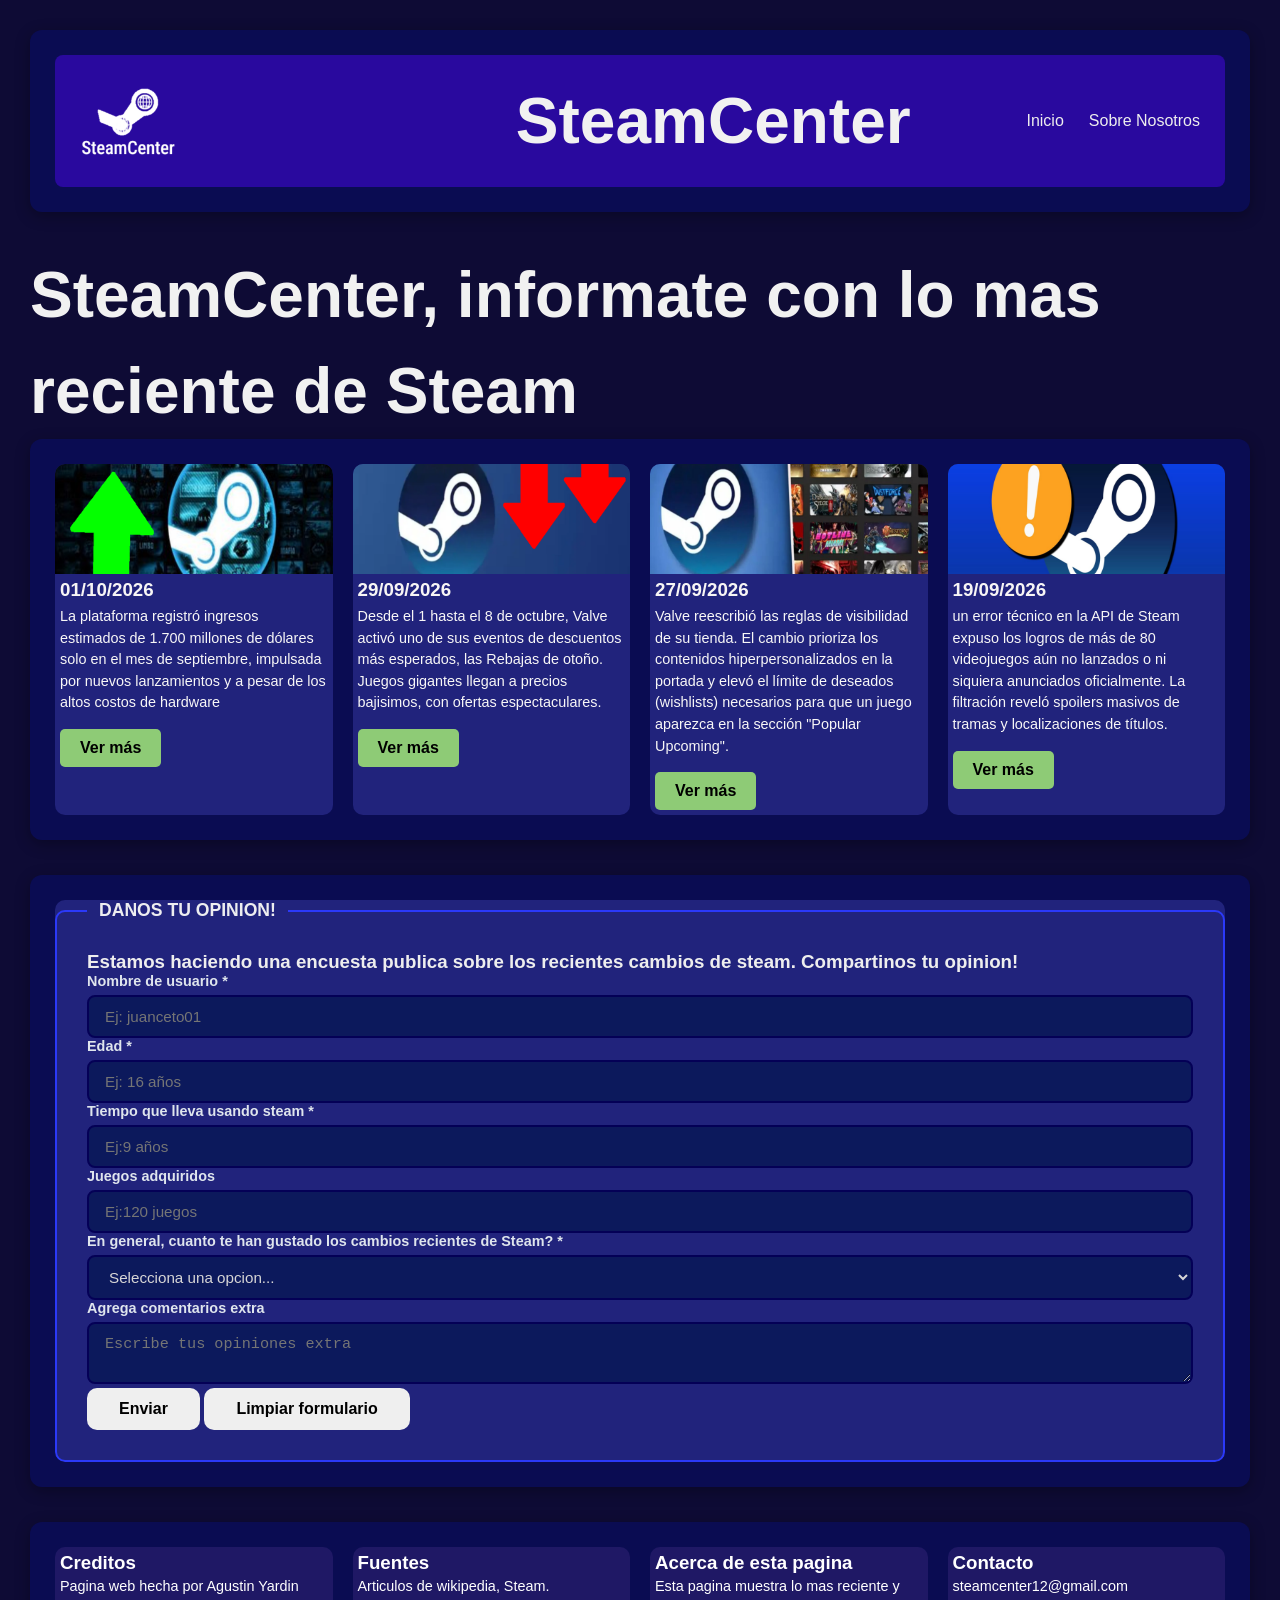
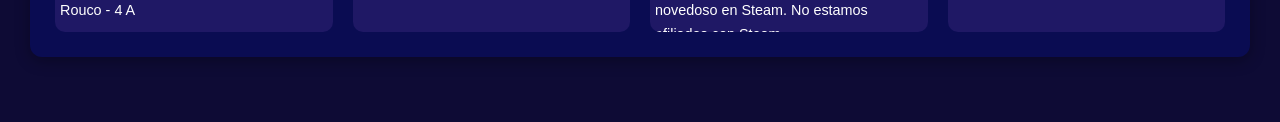
==== index.html @ f84e84ba "Primer commit" ====
<!DOCTYPE html>
<html lang="es">
<head>
    <meta charset="UTF-8">
    <meta name="viewport" content="width=device-width, initial-scale=1.0">
    <title>SteamCenter</title>
    <link rel="stylesheet" href="styles.css">
</head>
<body>





    <section>
        <nav class="navbar">
            <div class="logo"><img src="img/steamcenter.png
                " alt="steamcenter"
width="30%"></div>
<h4>SteamCenter</h4>
            <ul class="paginas">
                <li><a href="index.html">Inicio</a></li>
                <li><a href="informacion.html">Sobre Nosotros</a></li>
 
            </ul>
        </nav>
    </section>



<h4>SteamCenter, informate con lo mas reciente de Steam</h4>




             
    </div>
  </section>

    <section>
        <div class="card-container">
            <div class="card">
                <div class="card-img">
                    <img src="img/steamsube.png" alt="windows">
                </div>
                <div class="card-body">
                    <h3>01/10/2026</h3>
                    <p> La plataforma registró ingresos estimados de 1.700 millones de dólares solo en el mes de septiembre, impulsada por nuevos lanzamientos y a pesar de los altos costos de hardware</p>
                    <a href="noticia1.html">
                    <button>Ver más </button>
                    </a>
                </div>
            </div>
            <div class="card">
                <div class="card-img">
                    <img src="img/steambaj.png"  alt="android">
                </div>
                <div class="card-body">
                    <h3>29/09/2026</h3>
                    <p>Desde el 1 hasta el 8 de octubre, Valve activó uno de sus eventos de descuentos más esperados, las Rebajas de otoño. Juegos gigantes llegan a precios bajisimos, con ofertas espectaculares.</p>
                    <a href="noticia2.html">
                    <button>Ver más </button>
                    </a>
                </div>
            </div>
            <div class="card">
                <div class="card-img">
                        <img src="img/steamjuegos.png" alt="iOS">
                </div>

                <div class="card-body">
                    <h3>27/09/2026</h3>
                    <p>Valve reescribió las reglas de visibilidad de su tienda. El cambio prioriza los contenidos hiperpersonalizados en la portada y elevó el límite de deseados (wishlists) necesarios para que un juego aparezca en la sección "Popular Upcoming".</p>
                    <a href="noticia3.html">
                    <button>Ver más </button>
                    </a>
                </div>
            </div>
                        <div class="card">
                <div class="card-img" 
                >
                        <img src="img/steamerror.png" alt="linux">
                </div>
                <div class="card-body">
                    <h3>19/09/2026</h3>
                    <p>un error técnico en la API de Steam expuso los logros de más de 80 videojuegos aún no lanzados o ni siquiera anunciados oficialmente. La filtración reveló spoilers masivos de tramas y localizaciones de títulos.</p>
                    <a href="noticia4.html">
                    <button>Ver más </button>
                    </a>
                </div>
            </div>
        </div>
    </section>
      <section>
    <div class="card-container">
        <div class="card">
                <form action="#" method="POST" id="registroForm">
  <fieldset>
                <legend>DANOS TU OPINION!</legend>
    <h3>Estamos haciendo una encuesta publica sobre los recientes cambios de steam. Compartinos tu opinion!</h2>
                <div>
                    <label for="nombre">Nombre de usuario *</label>
                    <input type="text" id="nombre" name="nombre" placeholder="Ej: juanceto01" required>
                </div>
            <div>
                    <label for="edad">Edad *</label>
                    <input type="text" id="edad" name="edad" placeholder="Ej: 16 años" required>
                </div>
                <div>
                    <label for="tiempo">Tiempo que lleva usando steam *</label>
                    <input type="text" id="tiempo" name="tiempo" placeholder="Ej:9 años" required>
                </div>


                <div>
                    <label for="juegos">Juegos adquiridos</label>
                    <input type="text" id="juegos" name="juegos" placeholder="Ej:120 juegos" required>
                </div>
                  <div>
                    <label for="opinion1">En general, cuanto te han gustado los cambios recientes de Steam? *</label>
                    <select id="opinion1" name="opinion1" required>
                        <option value="">Selecciona una opcion...</option>
                        <option value="MU">Mucho</option>
                        <option value="bi">Estan bien</option>
                        <option value="po">Poco</option>
                        <option value="NA">Nada</option>
                   
                    </select>
                    <label for="opinion2">Agrega comentarios extra</label>
                    <textarea id="opinion2" name="opinion2" placeholder="Escribe tus opiniones extra" ></textarea>
                </div>
                            <div>
                <button type="submit">Enviar</button>
                <button type="reset">Limpiar formulario</button>
            </div>
           
        </section>
</form>
    <section>
        <div class="card-container">
            <div class="card2">
                <div class="card-body2">
                    <h3>Creditos</h3>
                    <p>Pagina web hecha por Agustin Yardin Rouco - 4 A</p>
                </div>
            </div>
            <div class="card2">

                <div class="card-body2">
                    <h3>Fuentes</h3>
                    <p>Articulos de wikipedia, Steam.</p>

                </div>
            </div>
            <div class="card2">

                <div class="card-body2">
                    <h3>Acerca de esta pagina</h3>
                    <p>Esta pagina muestra lo mas reciente y novedoso en Steam. No estamos afiliados con Steam.</p>

                </div>
            </div>
                        <div class="card2">
                <div class="card-body2">                
                    <h3>Contacto</h3>
                    <p>steamcenter12@gmail.com</p>

            </div>
             </div>
        </div>
    </section>



</body>
</html>
---- styles.css ----
* {
    margin: 0;
    padding: 0;
    box-sizing: border-box;
}

body {
    font-family: 'Segoe UI', Tahoma, Geneva, Verdana, sans-serif;
    background: #0e0b35;
    color: #eee;
    padding: 30px;
}

h1 {
    text-align: center;
    margin-bottom: 40px;
    color: #dcdbdb;
}

h2 {
    margin-bottom: 15px;
    color: #5f5f5f;
    font-size: 1.2rem;
}

section {
    background: #0a0c52;
    border-radius: 12px;
    padding: 25px;
    margin-bottom: 35px;
    box-shadow: 0 4px 15px rgba(0, 0, 0, 0.3);
}

.section {
    background: #130e51;
    border-radius: 12px;
    padding: 25px;
    margin-bottom: 35px;
    box-shadow: 0 4px 15px rgba(0, 0, 0, 0.3);
    display: flex; 
    justify-content: flex-end;
    
}

.flex-container {
    display: flex;
    gap: 10px;
    background: #161667;
    border-radius: 8px;
    padding: 15px;
    min-height: 100px;
}





.navbar {
    display: flex;
    justify-content: space-between;
    align-items: center;
    background: #29099e;
    border-radius: 8px;
    padding: 15px 25px;
}

.navbar .logo {
    font-size: 1.5rem;
    font-weight: bold;
}
.navbar .paginas {
    display: flex;
    gap: 25px;
    list-style: none;
    margin: 0;                      
    padding: 0;                     
}

.navbar .paginas a {
    color: #eee;
    text-decoration: none;
    transition: color 0.2s;
}


.card-container {
    display: flex;
    gap: 20px;
    flex-wrap: wrap;
}

.card {
    flex: 1 1 125px;
    background: #21237c;
    border-radius: 10px;
    overflow: hidden;

}
.card2 {
    flex:1 1 125px;
    background: #1f1865;
    border-radius: 10px;
    overflow: hidden;

}
.card-body2 {
    padding: 5px;
    height: 45px;
    margin-bottom: 40px;
}

.card-body2 h3 {
    margin-bottom: 0px;
    color: #ffffff;
}

.card-body2 p {
    font-size: 0.9rem;
    color: #ffffff;
    line-height: 1.5rem;
    

}


.card-img {
    height: 110px;
    width: 100%;

}
.card-img img {
    width: 100%;     /* Estira la imagen a lo ancho de la tarjeta */
    height: 110px;   /* Le da el alto exacto para que no se pase */
}


.card-body {
    padding: 5px;

}

.card-body h3 {
    margin-bottom: 5px;
    color: #f7f5f5;
}

.card-body p {
    font-size: 0.9rem;
    color: #f8f7f7;
    line-height: 1.5;
}

.card-body button {
    margin-top: 15px;
    background: #8ecb76;
    color: #000000;
    border: none;
    padding: 10px 20px;
    border-radius: 5px;
    font-weight: bold;
    
}

h4 {

    font-size: 4rem;
    color: #f1f1f1;
    line-height: 1.5;

}



.card-img2 img {
    height: 100%;
    width: 100%;
    

}
fieldset {
    border: 2px solid #2b39f9;         
    border-radius: 10px;                
    padding: 30px;                  
}
legend {
    font-weight: 700;       
    font-size: 1.1rem;       
    color: #ededf0;         
    padding: 0 0.75rem;     
    display: flex;
    align-items: center;    
    gap: 0.5rem;             
}
label {
    display: block;         
    font-weight: 600;        
    font-size: 0.9rem;       
    color: #dfe5ed;           
    margin-bottom: 0.35rem;   
    cursor: pointer;          
}
button {
    font-family: inherit;          /* hereda la fuente del body */
    font-size: 1rem;               /* 16px */
    font-weight: 600;              /* semi-negrita */
    padding: 0.75rem 2rem;         /* relleno vertical | horizontal */
    border: none;
    border-radius: 10px;           /* esquinas redondeadas */
    cursor: pointer;               /* mano al pasar el mouse */
    display: inline-flex;
    align-items: center;
    justify-content: center;
    gap: 0.5rem;
}

input[type="text"],
select,
textarea {
    width: 100%;                     
    padding: 0.7rem 1rem;            
    border: 2px solid #040056;       
    border-radius: 8px;              
    font-size: 0.95rem;

    color: #d7d6d6;
    background: #0c195c;              
    outline: none;                   
}
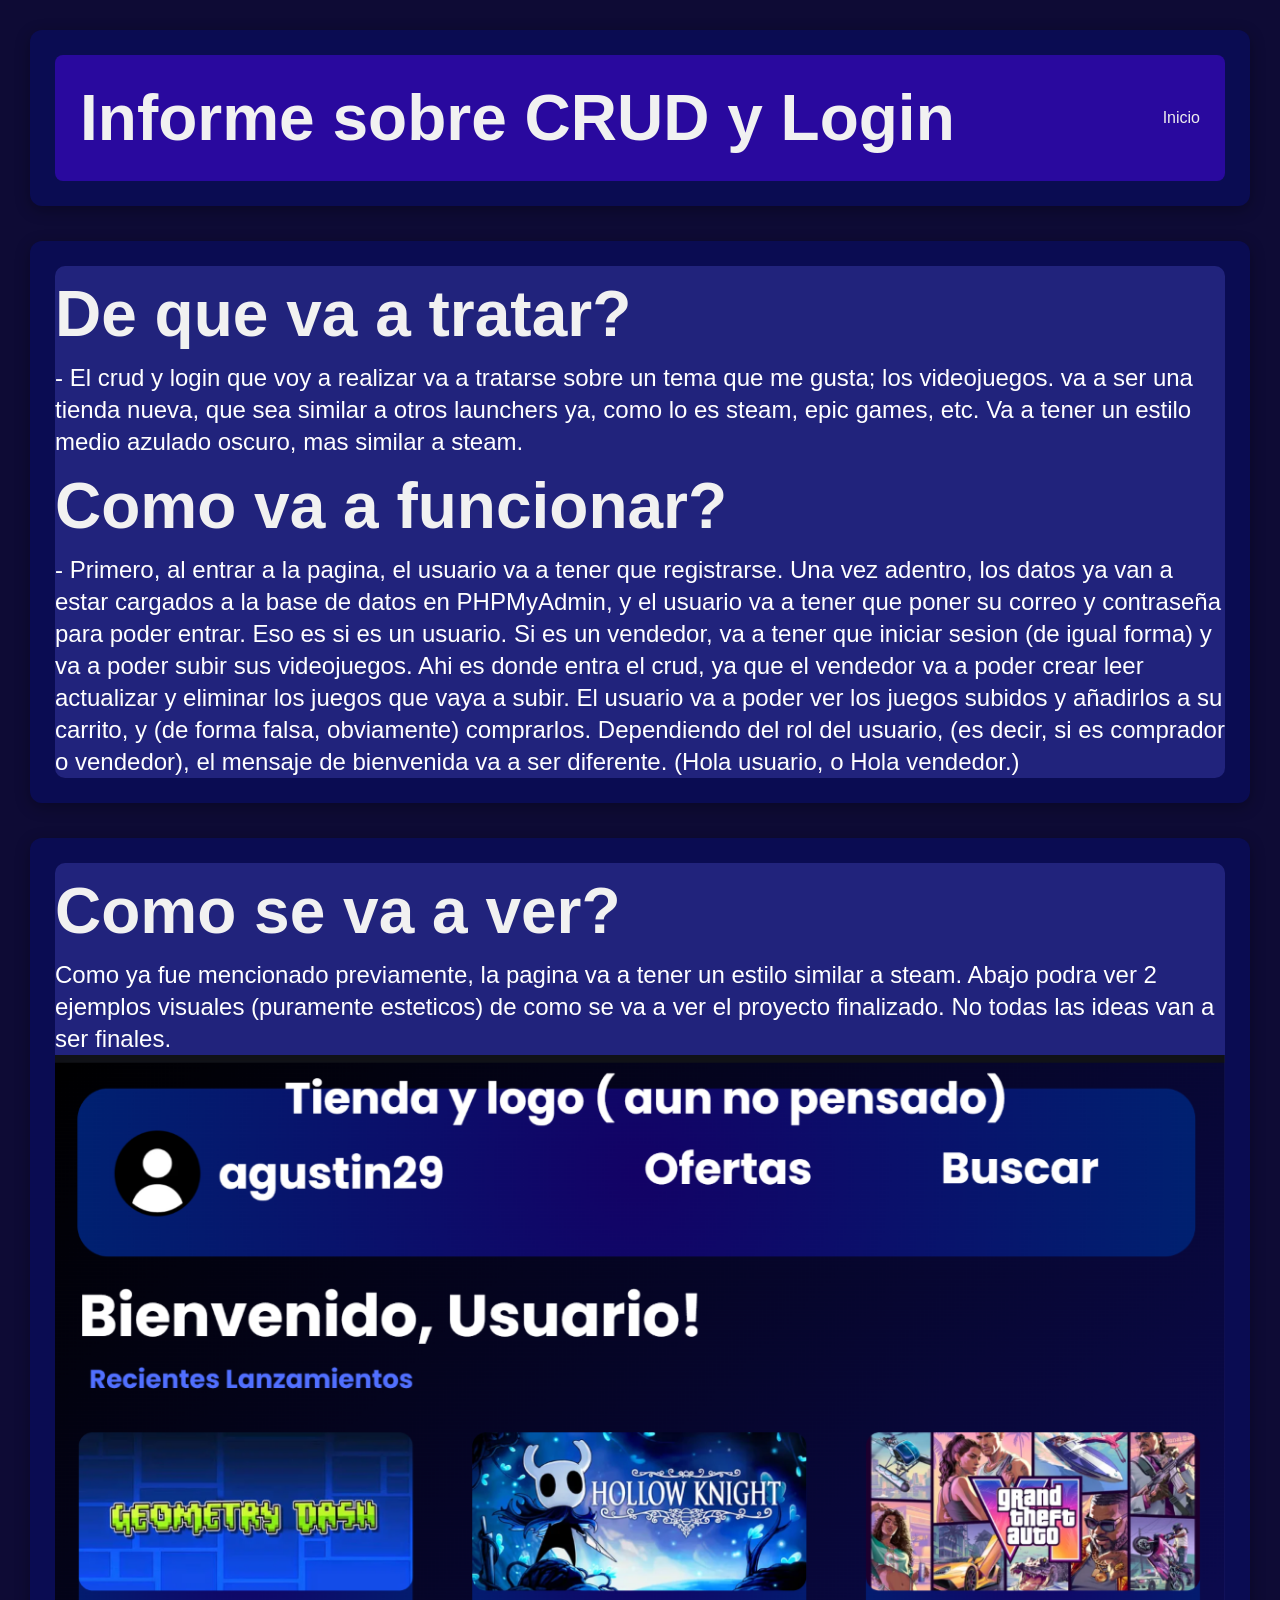
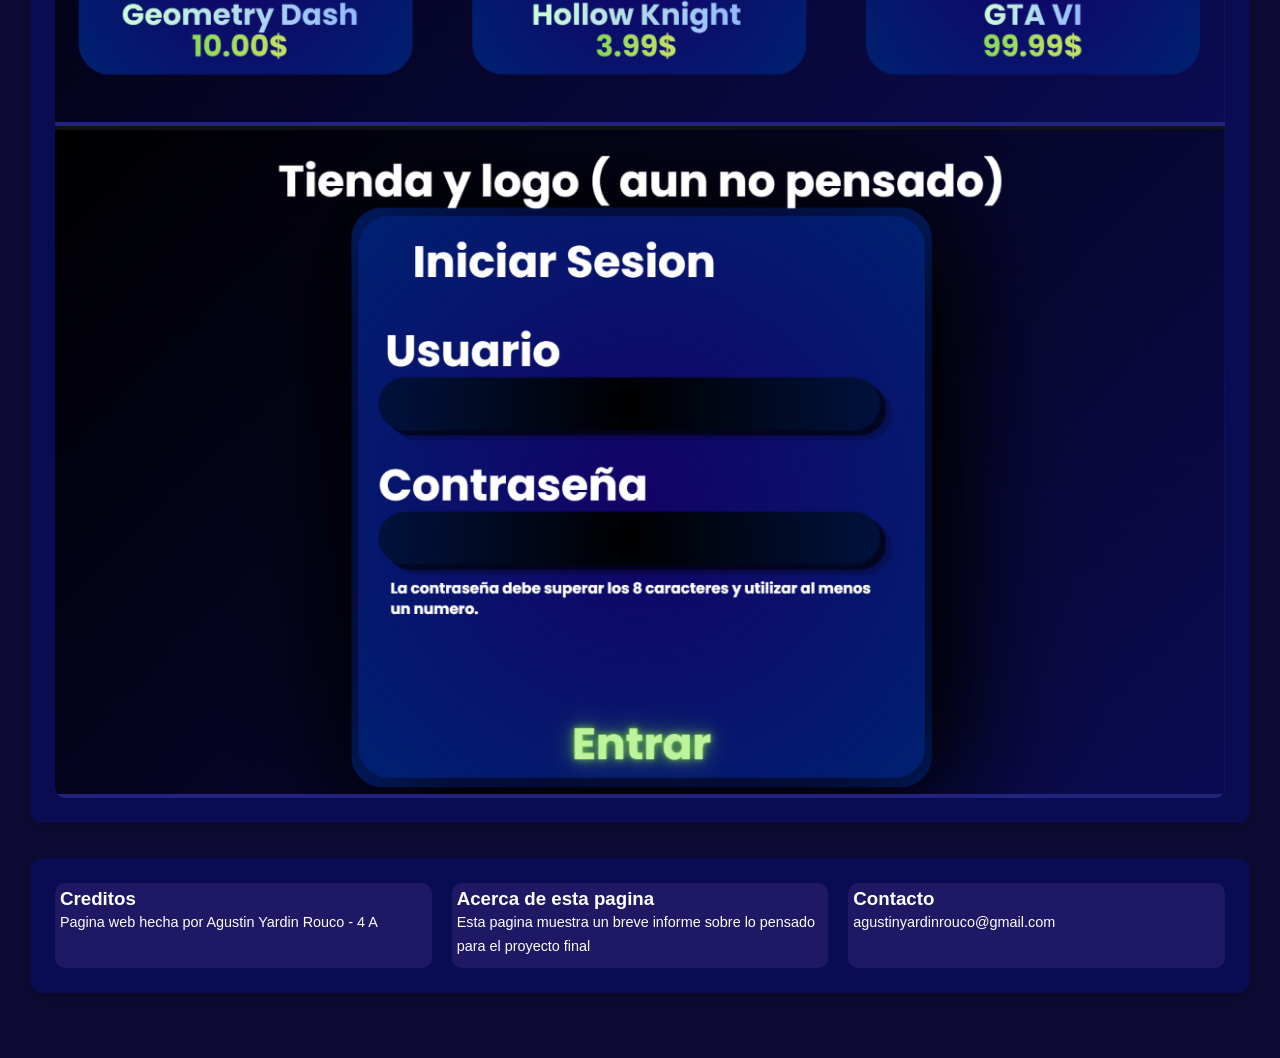
==== commit 090bb812: "ahora si, mi proyecto" ====
--- a/index.html
+++ b/index.html
@@ -3,24 +3,18 @@
 <head>
     <meta charset="UTF-8">
     <meta name="viewport" content="width=device-width, initial-scale=1.0">
-    <title>SteamCenter</title>
+    <title>Informe</title>
     <link rel="stylesheet" href="styles.css">
 </head>
 <body>
 
 
-
-
-
     <section>
         <nav class="navbar">
-            <div class="logo"><img src="img/steamcenter.png
-                " alt="steamcenter"
-width="30%"></div>
-<h4>SteamCenter</h4>
+  
+<h4>Informe sobre CRUD y Login</h4>
             <ul class="paginas">
                 <li><a href="index.html">Inicio</a></li>
-                <li><a href="informacion.html">Sobre Nosotros</a></li>
  
             </ul>
         </nav>
@@ -28,114 +22,43 @@
 
 
 
-<h4>SteamCenter, informate con lo mas reciente de Steam</h4>
+    <section>
+        <div class="card-container">
+            <div class="card">
 
-
-
-
-             
-    </div>
-  </section>
+               <h4>De que va a tratar?</h4>
+               <p>-  El crud y login que voy a realizar va a tratarse sobre un tema que me gusta; los videojuegos. va a ser una tienda
+                nueva, que sea similar a otros launchers ya, como lo es steam, epic games, etc. Va a tener un estilo medio azulado oscuro, mas similar a steam.
+               </p>
+               <h4>Como va a funcionar?</h4>
+         <p> - Primero, al entrar a la pagina, el usuario va a tener que registrarse. Una vez adentro, los datos ya van a estar cargados a la base de datos en PHPMyAdmin, y el usuario va a tener que poner su correo y contraseña para poder entrar. 
+            Eso es si es un usuario. Si es un vendedor, va a tener que iniciar sesion (de igual forma) y va a poder subir sus videojuegos. Ahi es donde entra el crud, ya que el vendedor va a poder crear leer actualizar y eliminar los juegos que vaya a subir. El usuario va a poder ver los juegos subidos y añadirlos a su carrito, y (de forma falsa, obviamente) comprarlos. 
+            Dependiendo del rol del usuario, (es decir, si es comprador o vendedor), el mensaje de bienvenida va a ser diferente. (Hola usuario, o Hola vendedor.)
+            </p>
+</div>
+            </div>
+        </div>
+    </section>
 
     <section>
         <div class="card-container">
             <div class="card">
-                <div class="card-img">
-                    <img src="img/steamsube.png" alt="windows">
-                </div>
-                <div class="card-body">
-                    <h3>01/10/2026</h3>
-                    <p> La plataforma registró ingresos estimados de 1.700 millones de dólares solo en el mes de septiembre, impulsada por nuevos lanzamientos y a pesar de los altos costos de hardware</p>
-                    <a href="noticia1.html">
-                    <button>Ver más </button>
-                    </a>
-                </div>
+
+               <h4>Como se va a ver?</h4>
+               <p> Como ya fue mencionado previamente, la pagina va a tener un estilo similar a steam. Abajo podra ver 2 ejemplos visuales (puramente esteticos) de como se va a ver el proyecto finalizado. No todas las ideas van a ser finales. 
+               </p>
+
+<img src="img/proyecto.png"width="100%">
+<img src="img/proyecto1.png"
+width="100%"
+size="100%">
+
+</div>
             </div>
-            <div class="card">
-                <div class="card-img">
-                    <img src="img/steambaj.png"  alt="android">
-                </div>
-                <div class="card-body">
-                    <h3>29/09/2026</h3>
-                    <p>Desde el 1 hasta el 8 de octubre, Valve activó uno de sus eventos de descuentos más esperados, las Rebajas de otoño. Juegos gigantes llegan a precios bajisimos, con ofertas espectaculares.</p>
-                    <a href="noticia2.html">
-                    <button>Ver más </button>
-                    </a>
-                </div>
-            </div>
-            <div class="card">
-                <div class="card-img">
-                        <img src="img/steamjuegos.png" alt="iOS">
-                </div>
-
-                <div class="card-body">
-                    <h3>27/09/2026</h3>
-                    <p>Valve reescribió las reglas de visibilidad de su tienda. El cambio prioriza los contenidos hiperpersonalizados en la portada y elevó el límite de deseados (wishlists) necesarios para que un juego aparezca en la sección "Popular Upcoming".</p>
-                    <a href="noticia3.html">
-                    <button>Ver más </button>
-                    </a>
-                </div>
-            </div>
-                        <div class="card">
-                <div class="card-img" 
-                >
-                        <img src="img/steamerror.png" alt="linux">
-                </div>
-                <div class="card-body">
-                    <h3>19/09/2026</h3>
-                    <p>un error técnico en la API de Steam expuso los logros de más de 80 videojuegos aún no lanzados o ni siquiera anunciados oficialmente. La filtración reveló spoilers masivos de tramas y localizaciones de títulos.</p>
-                    <a href="noticia4.html">
-                    <button>Ver más </button>
-                    </a>
-                </div>
-            </div>
-        </div>
+       
     </section>
-      <section>
-    <div class="card-container">
-        <div class="card">
-                <form action="#" method="POST" id="registroForm">
-  <fieldset>
-                <legend>DANOS TU OPINION!</legend>
-    <h3>Estamos haciendo una encuesta publica sobre los recientes cambios de steam. Compartinos tu opinion!</h2>
-                <div>
-                    <label for="nombre">Nombre de usuario *</label>
-                    <input type="text" id="nombre" name="nombre" placeholder="Ej: juanceto01" required>
-                </div>
-            <div>
-                    <label for="edad">Edad *</label>
-                    <input type="text" id="edad" name="edad" placeholder="Ej: 16 años" required>
-                </div>
-                <div>
-                    <label for="tiempo">Tiempo que lleva usando steam *</label>
-                    <input type="text" id="tiempo" name="tiempo" placeholder="Ej:9 años" required>
-                </div>
-
-
-                <div>
-                    <label for="juegos">Juegos adquiridos</label>
-                    <input type="text" id="juegos" name="juegos" placeholder="Ej:120 juegos" required>
-                </div>
-                  <div>
-                    <label for="opinion1">En general, cuanto te han gustado los cambios recientes de Steam? *</label>
-                    <select id="opinion1" name="opinion1" required>
-                        <option value="">Selecciona una opcion...</option>
-                        <option value="MU">Mucho</option>
-                        <option value="bi">Estan bien</option>
-                        <option value="po">Poco</option>
-                        <option value="NA">Nada</option>
-                   
-                    </select>
-                    <label for="opinion2">Agrega comentarios extra</label>
-                    <textarea id="opinion2" name="opinion2" placeholder="Escribe tus opiniones extra" ></textarea>
-                </div>
-                            <div>
-                <button type="submit">Enviar</button>
-                <button type="reset">Limpiar formulario</button>
-            </div>
-           
-        </section>
-</form>
+   
+       
     <section>
         <div class="card-container">
             <div class="card2">
@@ -144,26 +67,19 @@
                     <p>Pagina web hecha por Agustin Yardin Rouco - 4 A</p>
                 </div>
             </div>
-            <div class="card2">
 
-                <div class="card-body2">
-                    <h3>Fuentes</h3>
-                    <p>Articulos de wikipedia, Steam.</p>
-
-                </div>
-            </div>
             <div class="card2">
 
                 <div class="card-body2">
                     <h3>Acerca de esta pagina</h3>
-                    <p>Esta pagina muestra lo mas reciente y novedoso en Steam. No estamos afiliados con Steam.</p>
+                    <p>Esta pagina muestra un breve informe sobre lo pensado para el proyecto final</p>
 
                 </div>
             </div>
                         <div class="card2">
                 <div class="card-body2">                
                     <h3>Contacto</h3>
-                    <p>steamcenter12@gmail.com</p>
+                    <p>agustinyardinrouco@gmail.com</p>
 
             </div>
              </div>
--- a/styles.css
+++ b/styles.css
@@ -122,6 +122,13 @@
     
 
 }
+.card p {
+    font-size: 1.5rem;
+    color: #ffffff;
+    line-height: 2rem;
+    
+
+}
 
 
 .card-img {
@@ -146,7 +153,7 @@
 }
 
 .card-body p {
-    font-size: 0.9rem;
+    font-size: 30px;
     color: #f8f7f7;
     line-height: 1.5;
 }
